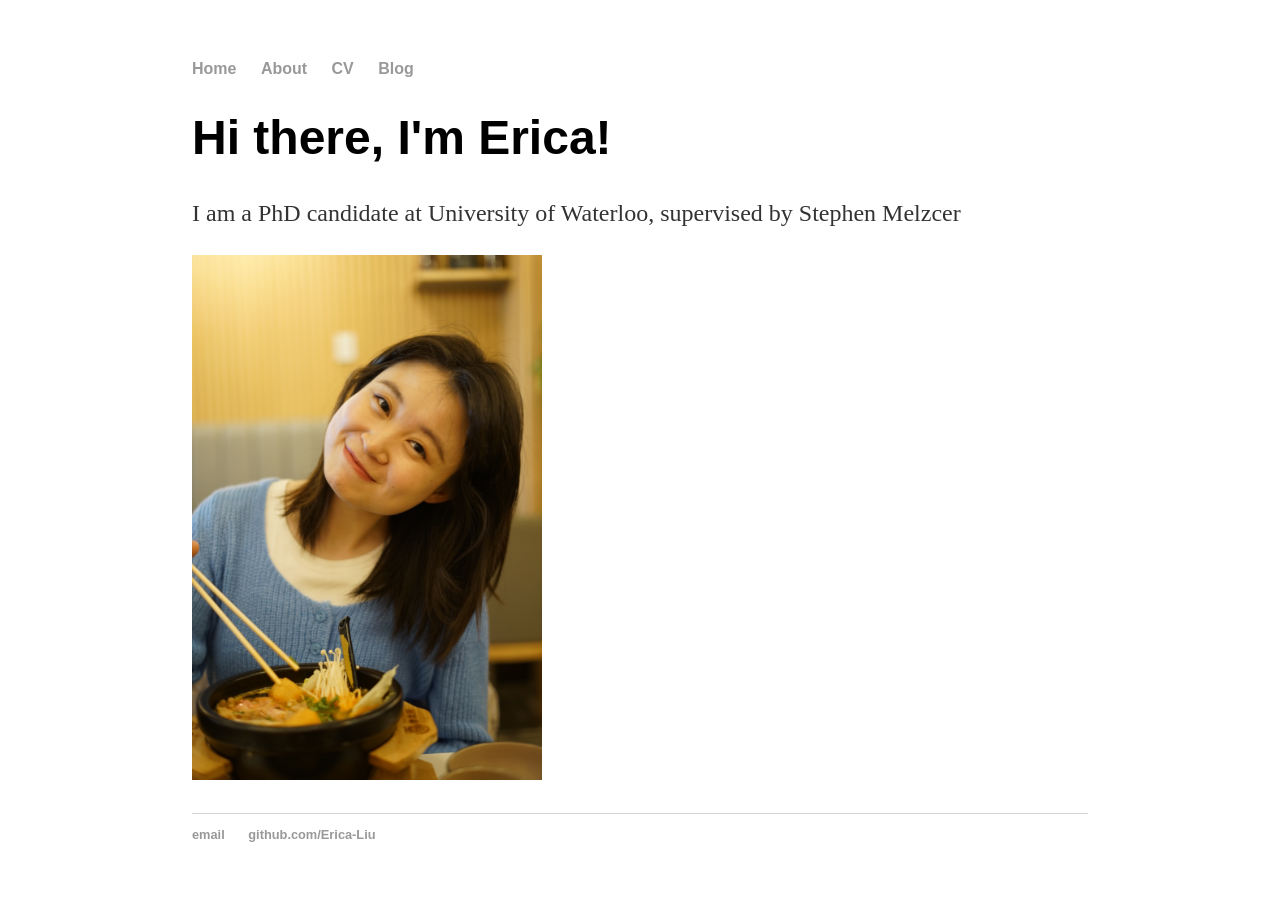
==== index.html @ d6732faf "Update index.html" ====
<!DOCTYPE html>
<html>
	<head>
		<title>Erica Liu</title>
    		<!-- link to main stylesheet -->
		<link rel="stylesheet" type="text/css" href="/css/main.css">
	</head>
	<body>
		<nav>
    		<ul>
        		<li><a href="/">Home</a></li>
	        	<li><a href="/about">About</a></li>
        		<li><a href="/cv">CV</a></li>
        		<li><a href="/blog">Blog</a></li>
    		</ul>
		</nav>
		<div class="container">
    		<div class="blurb">
			<div class="column">
        		<h1>Hi there, I'm Erica!</h1>
				<p>I am a PhD candidate at University of Waterloo, supervised by Stephen Melzcer</p>
    			</div>
			<div class="column">
				<p float="left">
					<img src="DSC04942.jpeg" width="350" />
				</p>
			</div>
		
		</div><!-- /.blurb -->
		</div><!-- /.container -->
		<footer>
    		<ul>
        		<li><a href="mailto:e237liu@uwaterloo">email</a></li>
        		<li><a href="https://github.com/Erica-Liu">github.com/Erica-Liu</a></li>
			</ul>
		</footer>
	</body>
</html>
---- css/main.css ----
body {
    margin: 60px auto;
    width: 70%;
}
nav ul, footer ul {
    font-family:'Helvetica', 'Arial', 'Sans-Serif';
    padding: 0px;
    list-style: none;
    font-weight: bold;
}
nav ul li, footer ul li {
    display: inline;
    margin-right: 20px;
}
a {
    text-decoration: none;
    color: #999;
}
a:hover {
    text-decoration: underline;
}
h1 {
    font-size: 3em;
    font-family:'Helvetica', 'Arial', 'Sans-Serif';
}
p {
    font-size: 1.5em;
    line-height: 1.4em;
    color: #333;
}
footer {
    border-top: 1px solid #d5d5d5;
    font-size: .8em;
}

ul.posts { 
    margin: 20px auto 40px; 
    font-size: 1.5em;
}

ul.posts li {
    list-style: none;
}
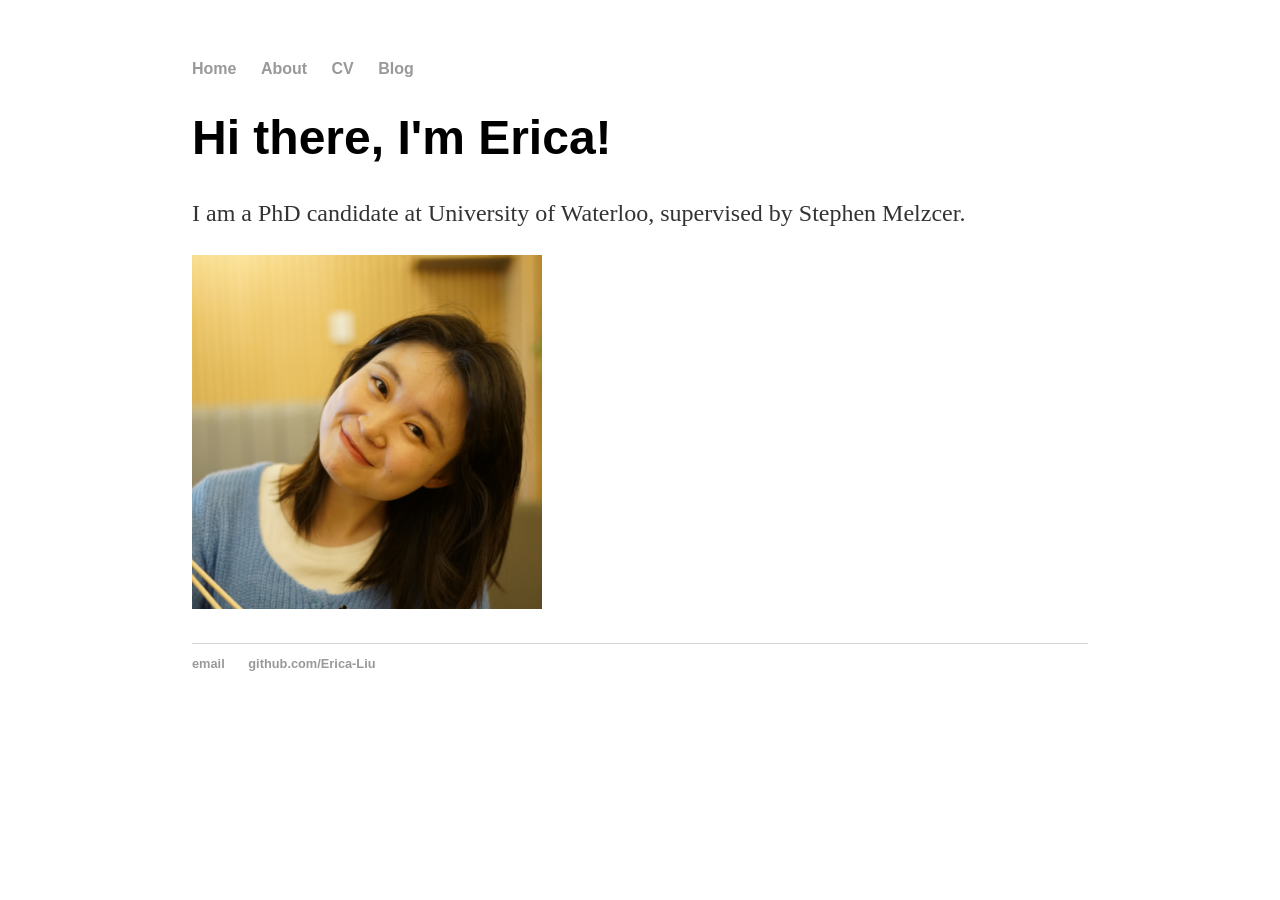
==== commit 4d0da065: "Update index.html" ====
--- a/index.html
+++ b/index.html
@@ -16,16 +16,20 @@
 		</nav>
 		<div class="container">
     		<div class="blurb">
+		<div class="row">
 			<div class="column">
         		<h1>Hi there, I'm Erica!</h1>
-				<p>I am a PhD candidate at University of Waterloo, supervised by Stephen Melzcer</p>
+				<p>
+					I am a PhD candidate at University of Waterloo, supervised by Stephen Melzcer.
+				
+				</p>
     			</div>
 			<div class="column">
 				<p float="left">
 					<img src="DSC04942.jpeg" width="350" />
 				</p>
 			</div>
-		
+		</div>
 		</div><!-- /.blurb -->
 		</div><!-- /.container -->
 		<footer>
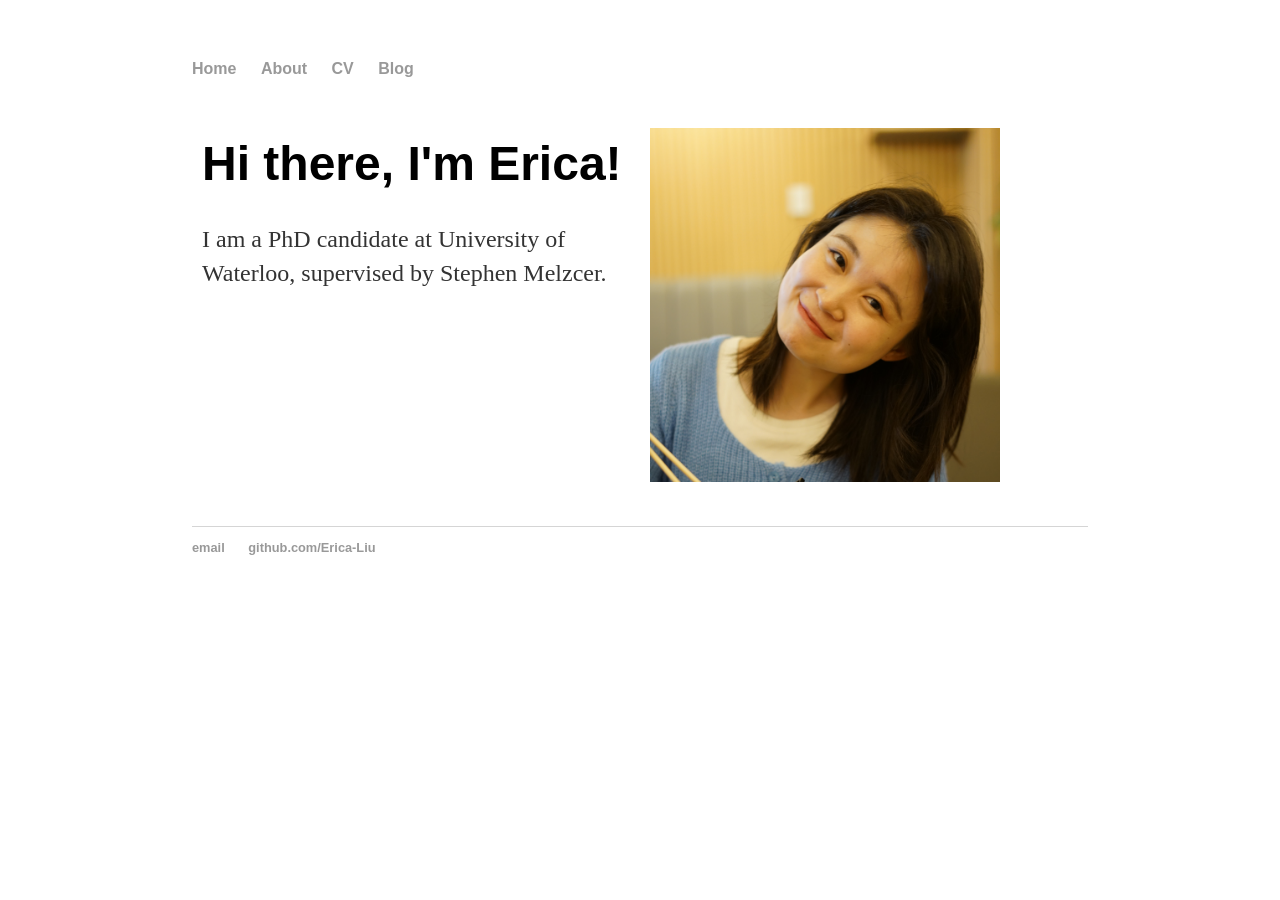
==== commit 5dbf62f1: "Update index.html" ====
--- a/index.html
+++ b/index.html
@@ -1,5 +1,24 @@
 <!DOCTYPE html>
 <html>
+	<style>
+		* {
+		  box-sizing: border-box;
+		}
+
+		/* Create two equal columns that floats next to each other */
+		.column {
+			float: left;
+		  width: 50%;
+		  padding: 10px;
+		}
+
+		/* Clear floats after the columns */
+		.row:after {
+		  content: "";
+		  display: table;
+		  clear: both;
+		}
+	</style>
 	<head>
 		<title>Erica Liu</title>
     		<!-- link to main stylesheet -->
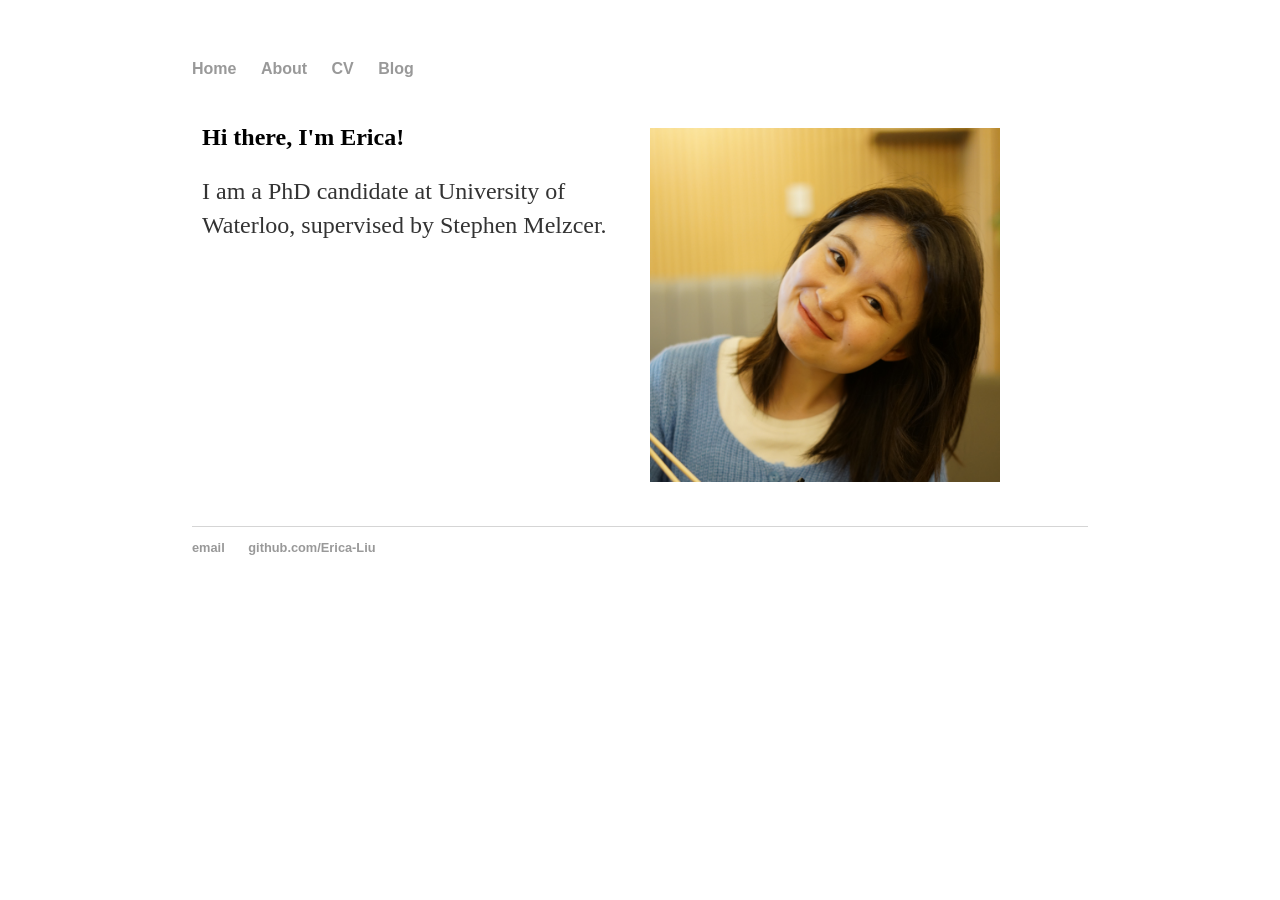
==== commit f6cceb65: "Update index.html" ====
--- a/index.html
+++ b/index.html
@@ -37,7 +37,7 @@
     		<div class="blurb">
 		<div class="row">
 			<div class="column">
-        		<h1>Hi there, I'm Erica!</h1>
+        		<h2>Hi there, I'm Erica!</h2>
 				<p>
 					I am a PhD candidate at University of Waterloo, supervised by Stephen Melzcer.
 				
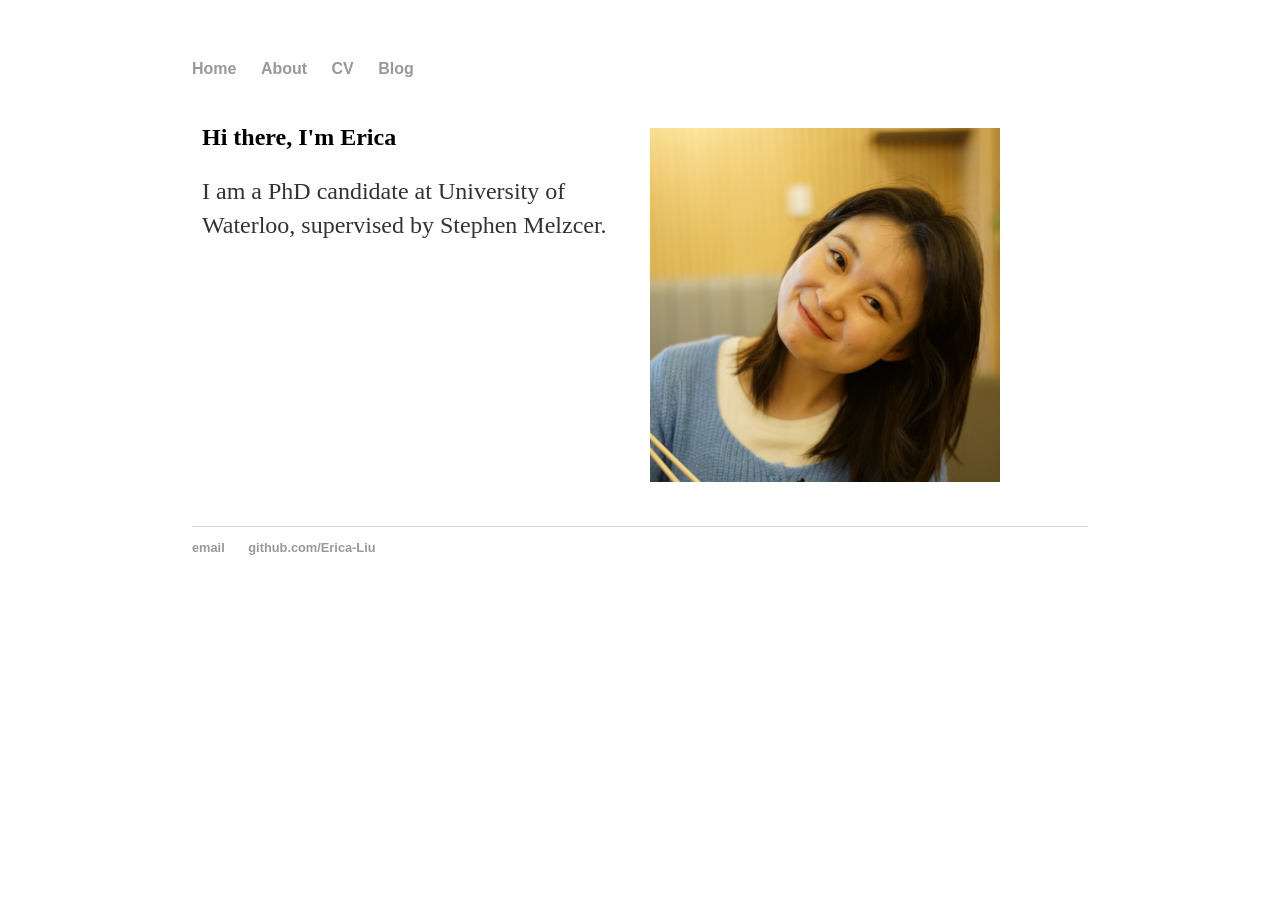
==== commit a7bfdf8f: "Update index.html" ====
--- a/index.html
+++ b/index.html
@@ -37,7 +37,7 @@
     		<div class="blurb">
 		<div class="row">
 			<div class="column">
-        		<h2>Hi there, I'm Erica!</h2>
+        		<h2>Hi there, I'm Erica</h2>
 				<p>
 					I am a PhD candidate at University of Waterloo, supervised by Stephen Melzcer.
 				
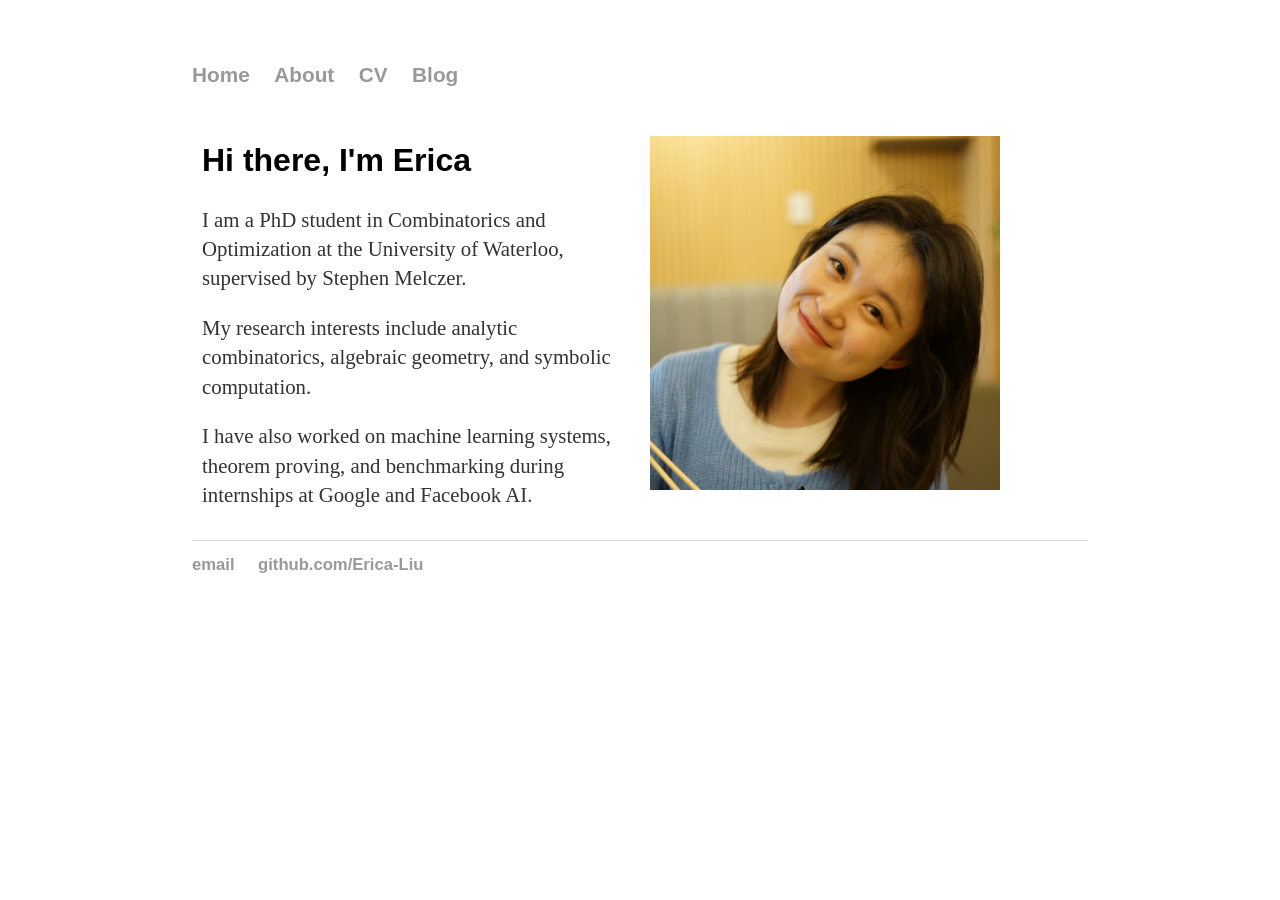
==== commit 0bb43fde: "Expand personal site with CV content" ====
--- a/index.html
+++ b/index.html
@@ -1,61 +1,66 @@
 <!DOCTYPE html>
 <html>
-	<style>
-		* {
-		  box-sizing: border-box;
-		}
+  <style>
+    * {
+      box-sizing: border-box;
+    }
 
-		/* Create two equal columns that floats next to each other */
-		.column {
-			float: left;
-		  width: 50%;
-		  padding: 10px;
-		}
+    .column {
+      float: left;
+      width: 50%;
+      padding: 10px;
+    }
 
-		/* Clear floats after the columns */
-		.row:after {
-		  content: "";
-		  display: table;
-		  clear: both;
-		}
-	</style>
-	<head>
-		<title>Erica Liu</title>
-    		<!-- link to main stylesheet -->
-		<link rel="stylesheet" type="text/css" href="/css/main.css">
-	</head>
-	<body>
-		<nav>
-    		<ul>
-        		<li><a href="/">Home</a></li>
-	        	<li><a href="/about">About</a></li>
-        		<li><a href="/cv">CV</a></li>
-        		<li><a href="/blog">Blog</a></li>
-    		</ul>
-		</nav>
-		<div class="container">
-    		<div class="blurb">
-		<div class="row">
-			<div class="column">
-        		<h2>Hi there, I'm Erica</h2>
-				<p>
-					I am a PhD candidate at University of Waterloo, supervised by Stephen Melzcer.
-				
-				</p>
-    			</div>
-			<div class="column">
-				<p float="left">
-					<img src="DSC04942.jpeg" width="350" />
-				</p>
-			</div>
-		</div>
-		</div><!-- /.blurb -->
-		</div><!-- /.container -->
-		<footer>
-    		<ul>
-        		<li><a href="mailto:e237liu@uwaterloo">email</a></li>
-        		<li><a href="https://github.com/Erica-Liu">github.com/Erica-Liu</a></li>
-			</ul>
-		</footer>
-	</body>
+    .row:after {
+      content: "";
+      display: table;
+      clear: both;
+    }
+  </style>
+  <head>
+    <title>Erica Liu</title>
+    <link rel="stylesheet" type="text/css" href="/css/main.css" />
+  </head>
+  <body>
+    <nav>
+      <ul>
+        <li><a href="/">Home</a></li>
+        <li><a href="/about">About</a></li>
+        <li><a href="/cv">CV</a></li>
+        <li><a href="/blog">Blog</a></li>
+      </ul>
+    </nav>
+    <div class="container">
+      <div class="blurb">
+        <div class="row">
+          <div class="column">
+            <h2>Hi there, I'm Erica</h2>
+            <p>
+              I am a PhD student in Combinatorics and Optimization at the University of Waterloo,
+              supervised by Stephen Melczer.
+            </p>
+            <p>
+              My research interests include analytic combinatorics, algebraic geometry, and
+              symbolic computation.
+            </p>
+            <p>
+              I have also worked on machine learning systems, theorem proving, and benchmarking
+              during internships at Google and Facebook AI.
+            </p>
+          </div>
+          <div class="column">
+            <p float="left">
+              <img src="DSC04942.jpeg" width="350" alt="Erica Liu" />
+            </p>
+          </div>
+        </div>
+      </div>
+    </div>
+    <footer>
+      <ul>
+        <li><a href="mailto:erica.liu1@uwaterloo.ca">email</a></li>
+        <li><a href="https://github.com/Erica-Liu">github.com/Erica-Liu</a></li>
+      </ul>
+    </footer>
+  </body>
 </html>
--- a/css/main.css
+++ b/css/main.css
@@ -23,8 +23,16 @@
     font-size: 3em;
     font-family:'Helvetica', 'Arial', 'Sans-Serif';
 }
-p {
-    font-size: 1.5em;
+h2 {
+    font-size: 2em;
+    font-family:'Helvetica', 'Arial', 'Sans-Serif';
+}
+h3 {
+    font-size: 1.6em;
+    font-family:'Helvetica', 'Arial', 'Sans-Serif';
+}
+p, li {
+    font-size: 1.3em;
     line-height: 1.4em;
     color: #333;
 }
@@ -33,11 +41,32 @@
     font-size: .8em;
 }
 
-ul.posts { 
-    margin: 20px auto 40px; 
-    font-size: 1.5em;
+ul.posts {
+    margin: 20px auto 40px;
+    font-size: 1.3em;
 }
 
 ul.posts li {
     list-style: none;
+    margin-bottom: 18px;
 }
+
+ul.cv-list,
+ul.simple-list {
+    margin-top: 20px;
+}
+
+.page-section {
+    margin-bottom: 40px;
+}
+
+.muted {
+    color: #666;
+}
+
+@media (max-width: 900px) {
+    body {
+        width: 88%;
+        margin: 30px auto;
+    }
+}
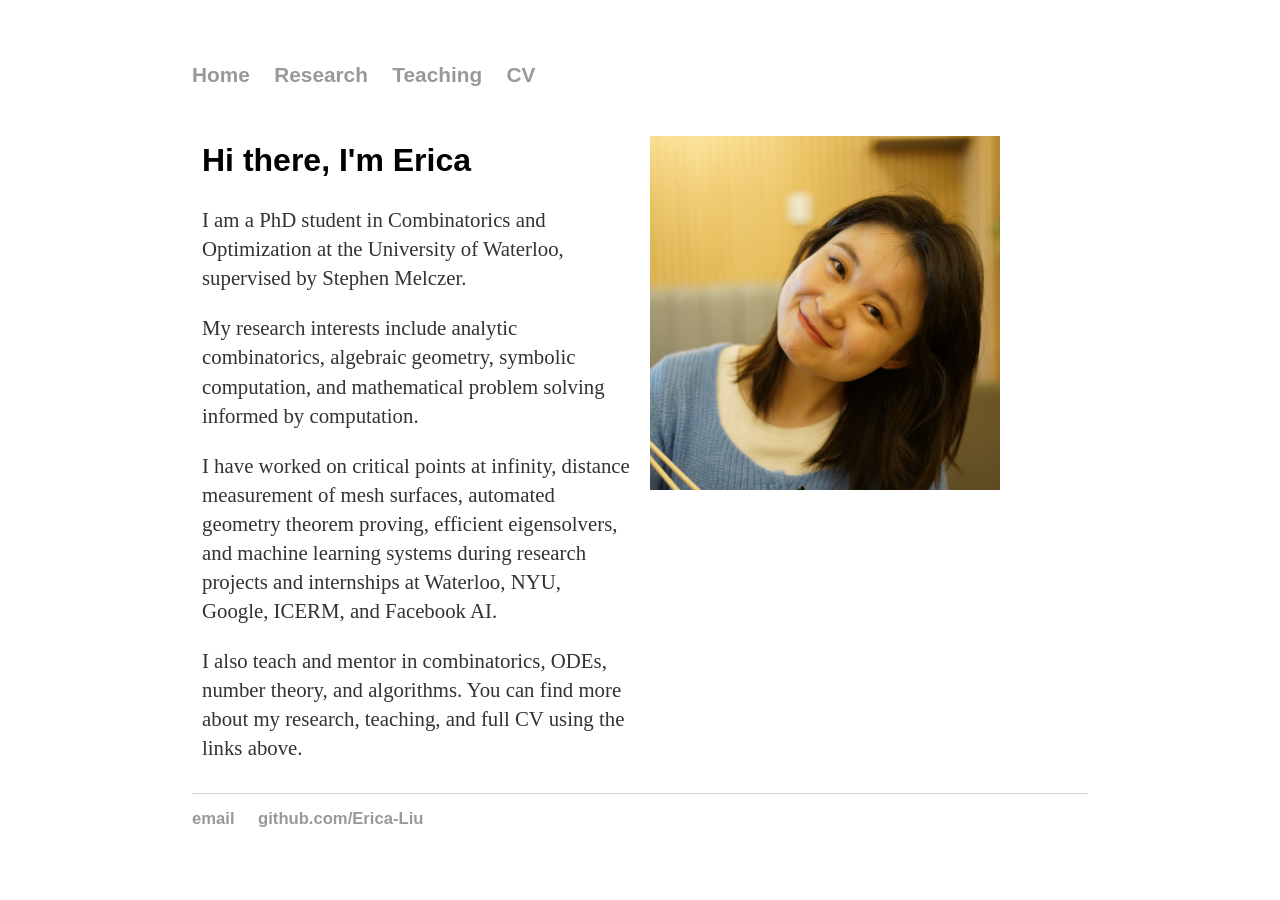
==== commit ea00fbc7: "Sync website with updated CV" ====
--- a/index.html
+++ b/index.html
@@ -25,9 +25,9 @@
     <nav>
       <ul>
         <li><a href="/">Home</a></li>
-        <li><a href="/about">About</a></li>
-        <li><a href="/cv">CV</a></li>
-        <li><a href="/blog">Blog</a></li>
+        <li><a href="/research">Research</a></li>
+        <li><a href="/teaching">Teaching</a></li>
+        <li><a href="/CV">CV</a></li>
       </ul>
     </nav>
     <div class="container">
@@ -40,12 +40,18 @@
               supervised by Stephen Melczer.
             </p>
             <p>
-              My research interests include analytic combinatorics, algebraic geometry, and
-              symbolic computation.
+              My research interests include analytic combinatorics, algebraic geometry, symbolic
+              computation, and mathematical problem solving informed by computation.
             </p>
             <p>
-              I have also worked on machine learning systems, theorem proving, and benchmarking
-              during internships at Google and Facebook AI.
+              I have worked on critical points at infinity, distance measurement of mesh surfaces,
+              automated geometry theorem proving, efficient eigensolvers, and machine learning
+              systems during research projects and internships at Waterloo, NYU, Google, ICERM,
+              and Facebook AI.
+            </p>
+            <p>
+              I also teach and mentor in combinatorics, ODEs, number theory, and algorithms. You
+              can find more about my research, teaching, and full CV using the links above.
             </p>
           </div>
           <div class="column">
